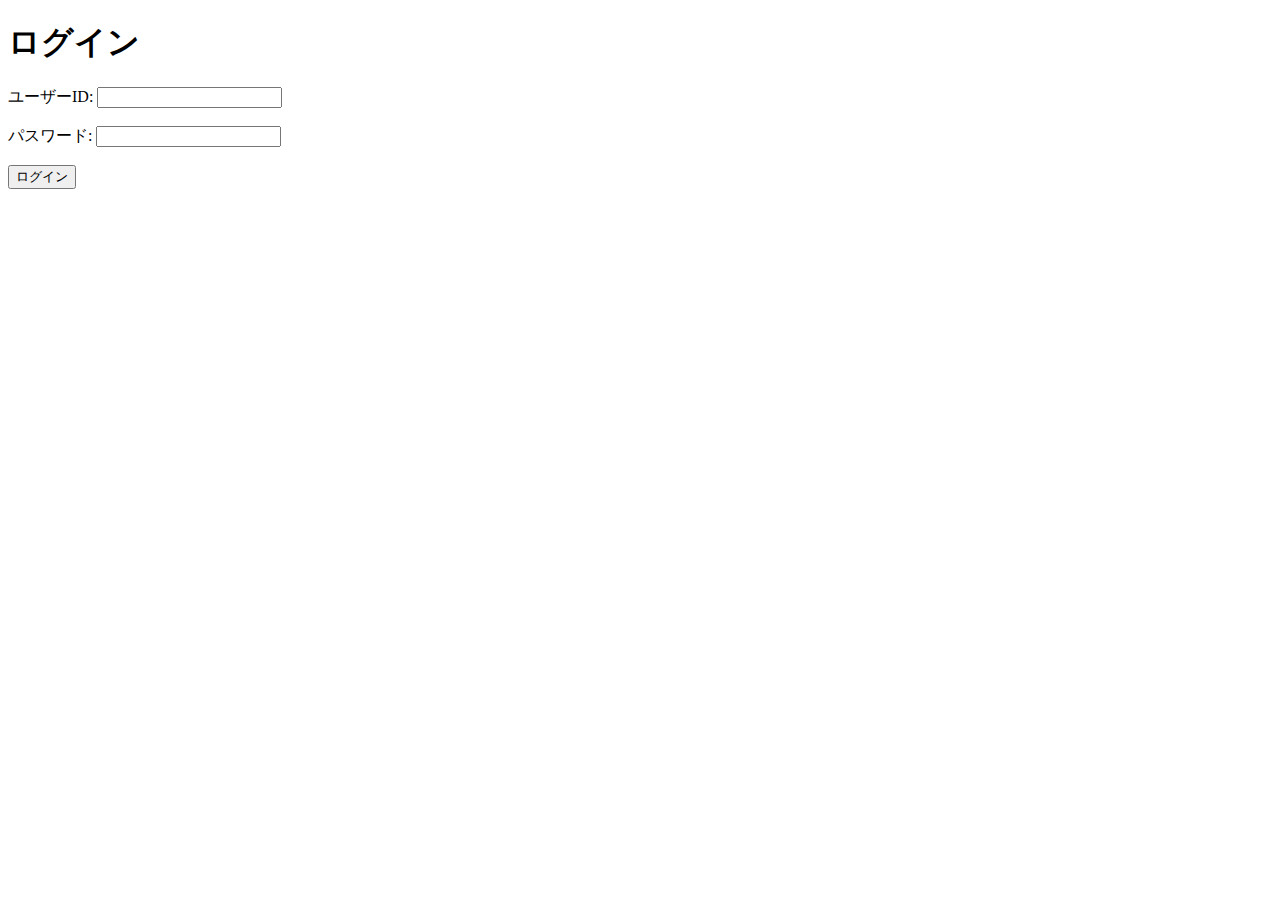
==== memberlogin.html @ ae3709c5 "Update memberlogin.html" ====
<!DOCTYPE html>
<html>
<head>
  <title>メンバーログイン</title>
  <link rel="stylesheet" href="css/memberlogin.css">
  <script src="js/memberlogin.js"></script>
</head>
<body>
  <div class="login-form">
  <h1>ログイン</h1>
  <form onsubmit="handleLogin(event)">
    <label for="username">ユーザーID:</label>
    <input type="text" id="username" required><br><br>
    <label for="password">パスワード:</label>
    <input type="password" id="password" required><br><br>
    <button>ログイン</button>
  </form>
  <p id="loginError" style="display: none;"></p>
  </div>
</body>
</html>
---- css/memberlogin.css ----

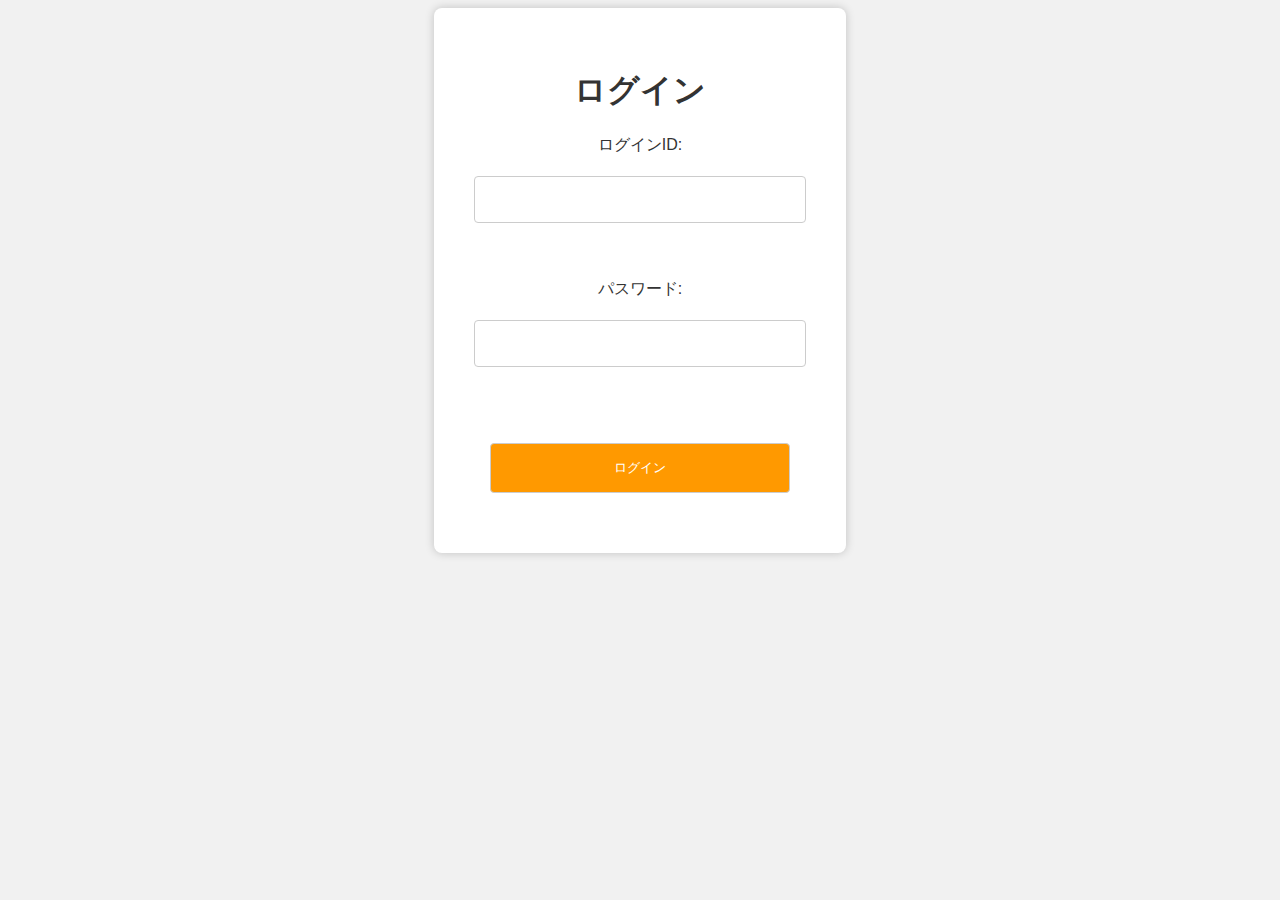
==== commit 34aa4982: "Update memberlogin.html" ====
--- a/memberlogin.html
+++ b/memberlogin.html
@@ -9,11 +9,11 @@
   <div class="login-form">
   <h1>ログイン</h1>
   <form onsubmit="handleLogin(event)">
-    <label for="username">ユーザーID:</label>
+    <label for="username">ログインID:</label>
     <input type="text" id="username" required><br><br>
     <label for="password">パスワード:</label>
     <input type="password" id="password" required><br><br>
-    <button>ログイン</button>
+    <input type="submit" value="ログイン" class="login-button">
   </form>
   <p id="loginError" style="display: none;"></p>
   </div>
--- a/css/memberlogin.css
+++ b/css/memberlogin.css
@@ -1 +1,36 @@
+body {
+        background-color: #f1f1f1;
+        font-family: Arial, sans-serif;
+        color: #333333;
+        text-align: center;
+      }
 
+      .login-form {
+        display: inline-block;
+        background-color: #ffffff;
+        padding: 40px;
+        border-radius: 8px;
+        box-shadow: 0 0 10px rgba(0, 0, 0, 0.2);
+      }
+
+      .login-form input {
+        display: block;
+        margin: 20px auto;
+        padding: 15px;
+        border-radius: 4px;
+        border: 1px solid #cccccc;
+        width: 300px;
+      }
+
+      .login-button {
+        background-color: #ff9900;
+        color: #ffffff;
+        border: none;
+        padding: 15px 30px;
+        border-radius: 4px;
+        cursor: pointer;
+      }
+
+      .login-button:hover {
+        background-color: #ffad33;
+      }
